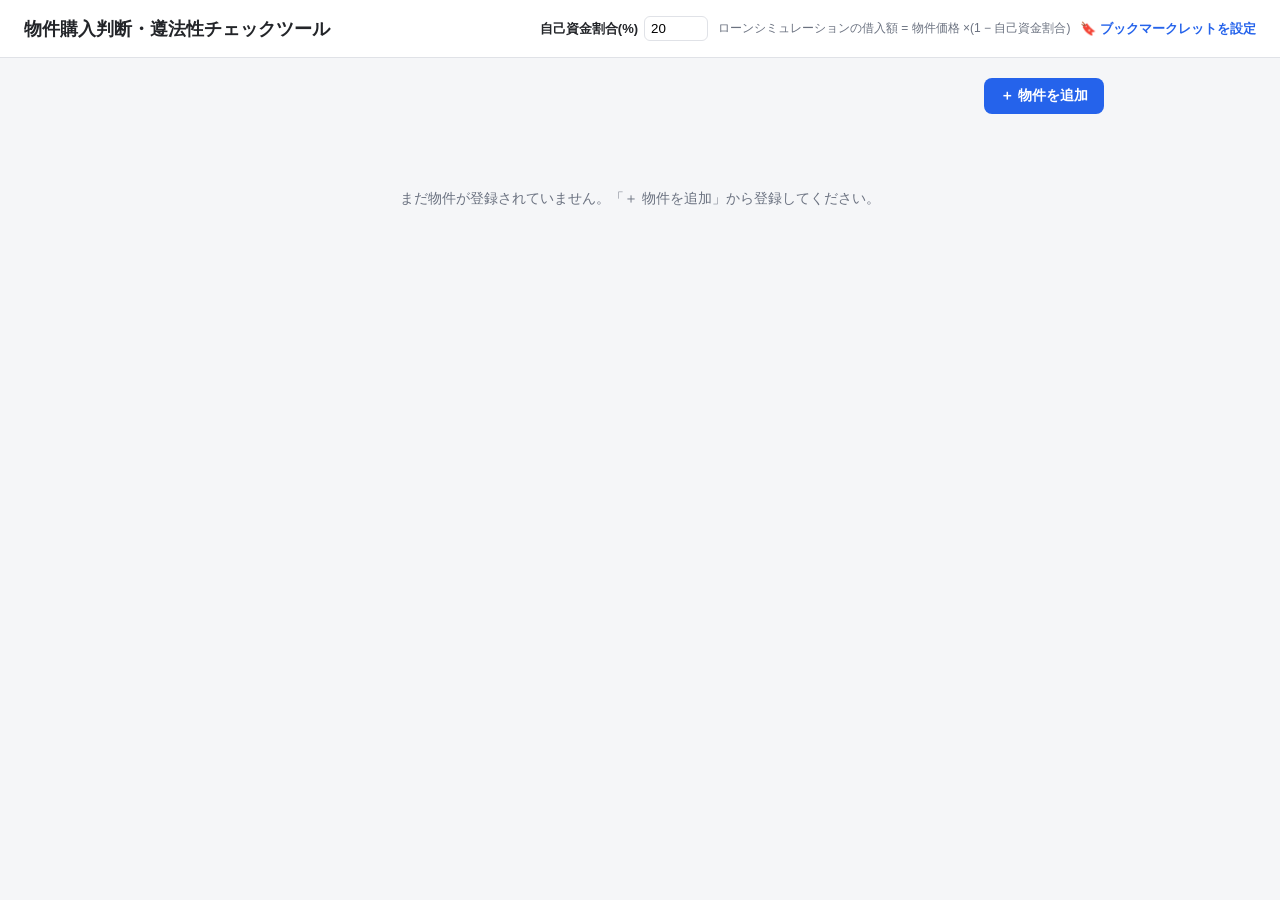
==== index.html @ ed20ab53 "Add property purchase judgement tool with bookmarklet import Static single-page app for checking zon" ====
<!DOCTYPE html>
<html lang="ja">
<head>
<meta charset="UTF-8">
<meta name="viewport" content="width=device-width, initial-scale=1.0">
<title>物件購入判断ツール</title>
<link rel="stylesheet" href="style.css">
</head>
<body>
<header class="app-header">
  <h1>物件購入判断・遵法性チェックツール</h1>
  <div class="global-settings">
    <label>
      自己資金割合(%)
      <input type="number" id="selfFundRatio" min="0" max="100" step="1" value="20">
    </label>
    <span class="hint">ローンシミュレーションの借入額 = 物件価格 ×(1 − 自己資金割合)</span>
    <a href="install.html" target="_blank" class="install-link">🔖 ブックマークレットを設定</a>
  </div>
</header>

<main>
  <section class="toolbar">
    <button id="btnNewProperty" class="btn-primary">＋ 物件を追加</button>
  </section>

  <section id="propertyList" class="property-list"></section>
</main>

<!-- 新規/編集フォーム -->
<div id="formOverlay" class="overlay hidden">
  <div class="modal">
    <h2 id="formTitle">物件を追加</h2>

    <div class="form-block">
      <label>物件情報を貼り付け(任意フォーマット可)</label>
      <textarea id="rawText" rows="8" placeholder="所在地：埼玉県春日部市南中曽根383-14&#10;価格：9,670万円&#10;土地面積：751m²&#10;建物面積：850m²&#10;建ぺい率／容積率：60%／200%&#10;都市計画：市街化区域&#10;現況：空室&#10;構造：重量鉄骨造&#10;築年月：1993年"></textarea>
      <button id="btnParse" class="btn-secondary">自動解析して下の項目に反映</button>
      <p class="hint">解析結果は必ず下の項目で確認・修正してください(フォーマットが多様なため誤検出の可能性があります)。</p>
    </div>

    <div class="form-grid">
      <label>物件名/住所<input type="text" id="f_address"></label>
      <label>構造<input type="text" id="f_structure"></label>
      <label>築年月<input type="text" id="f_builtYear"></label>
      <label>価格(万円)<input type="number" id="f_price" step="1"></label>
      <label>諸費用(万円・任意/空欄なら価格の7%で概算)<input type="number" id="f_costs" step="1"></label>
      <label>土地面積(m²)<input type="number" id="f_landArea" step="0.01"></label>
      <label>建築面積(建蔽率算定用・m²)<input type="number" id="f_footprintArea" step="0.01"></label>
      <label>延床面積(容積率算定用・m²)<input type="number" id="f_totalFloorArea" step="0.01"></label>
      <label>建蔽率(指定・%)<input type="number" id="f_coverageDesignated" step="0.1"></label>
      <label>容積率(指定・%)<input type="number" id="f_farDesignated" step="0.1"></label>
      <label>都市計画(記載のまま)<input type="text" id="f_cityPlanning"></label>
      <label>現況<input type="text" id="f_occupancy"></label>
      <label>想定家賃算出の基準面積(m²・空欄なら延床面積を使用)<input type="number" id="f_rentBasisArea" step="0.01"></label>
    </div>

    <div class="form-block">
      <label>近隣類似物件の家賃情報(複数件入力可)</label>
      <table class="comp-table" id="compTable">
        <thead><tr><th>住所/物件名</th><th>面積(m²)</th><th>家賃(万円/月)</th><th></th></tr></thead>
        <tbody id="compTableBody"></tbody>
      </table>
      <button id="btnAddComp" class="btn-secondary btn-small">＋ 類似物件を追加</button>
    </div>

    <div class="form-actions">
      <button id="btnCancel" class="btn-secondary">キャンセル</button>
      <button id="btnSave" class="btn-primary">保存</button>
    </div>
  </div>
</div>

<script src="app.js" defer></script>
</body>
</html>
---- style.css ----
:root {
  --color-bg: #f5f6f8;
  --color-surface: #ffffff;
  --color-border: #e0e2e7;
  --color-text: #232529;
  --color-muted: #6b7280;
  --color-primary: #2563eb;
  --color-primary-dark: #1d4ed8;
  --color-green: #16a34a;
  --color-green-bg: #dcfce7;
  --color-red: #dc2626;
  --color-red-bg: #fee2e2;
  --color-gray-bg: #f1f2f4;
  --radius: 10px;
}

* { box-sizing: border-box; }

body {
  margin: 0;
  font-family: -apple-system, BlinkMacSystemFont, "Hiragino Kaku Gothic ProN", "Yu Gothic", sans-serif;
  background: var(--color-bg);
  color: var(--color-text);
}

.app-header {
  background: var(--color-surface);
  padding: 16px 24px;
  border-bottom: 1px solid var(--color-border);
  display: flex;
  flex-wrap: wrap;
  align-items: center;
  justify-content: space-between;
  gap: 12px;
}

.app-header h1 {
  font-size: 18px;
  margin: 0;
}

.global-settings {
  display: flex;
  align-items: center;
  gap: 10px;
  font-size: 13px;
  color: var(--color-muted);
}

.global-settings label {
  display: flex;
  align-items: center;
  gap: 6px;
  color: var(--color-text);
  font-weight: 600;
}

.global-settings input {
  width: 64px;
  padding: 4px 6px;
  border: 1px solid var(--color-border);
  border-radius: 6px;
}

.install-link {
  color: var(--color-primary);
  text-decoration: none;
  font-weight: 600;
  white-space: nowrap;
}
.install-link:hover { text-decoration: underline; }

main {
  max-width: 960px;
  margin: 0 auto;
  padding: 20px 16px 60px;
}

.toolbar {
  margin-bottom: 16px;
  display: flex;
  justify-content: flex-end;
}

.btn-primary, .btn-secondary {
  border: none;
  border-radius: 8px;
  padding: 9px 16px;
  font-size: 14px;
  cursor: pointer;
  font-weight: 600;
}

.btn-primary {
  background: var(--color-primary);
  color: #fff;
}
.btn-primary:hover { background: var(--color-primary-dark); }

.btn-secondary {
  background: var(--color-gray-bg);
  color: var(--color-text);
}
.btn-secondary:hover { background: #e5e7eb; }

.btn-small { padding: 5px 10px; font-size: 12px; }

.btn-danger {
  background: none;
  border: none;
  color: var(--color-red);
  cursor: pointer;
  font-size: 13px;
}

.property-list {
  display: flex;
  flex-direction: column;
  gap: 14px;
}

.property-card {
  background: var(--color-surface);
  border: 1px solid var(--color-border);
  border-radius: var(--radius);
  overflow: hidden;
}

.card-summary {
  display: flex;
  align-items: center;
  justify-content: space-between;
  padding: 14px 18px;
  cursor: pointer;
  gap: 12px;
  flex-wrap: wrap;
}

.card-summary-main {
  display: flex;
  flex-direction: column;
  gap: 4px;
  min-width: 200px;
}

.card-title { font-weight: 700; font-size: 15px; }
.card-sub { font-size: 12px; color: var(--color-muted); }

.card-summary-metrics {
  display: flex;
  gap: 18px;
  align-items: center;
  flex-wrap: wrap;
}

.metric { text-align: center; }
.metric .value { font-size: 16px; font-weight: 700; }
.metric .label { font-size: 11px; color: var(--color-muted); }

.badge {
  display: inline-block;
  padding: 3px 10px;
  border-radius: 999px;
  font-size: 12px;
  font-weight: 700;
  white-space: nowrap;
}
.badge-ok { background: var(--color-green-bg); color: var(--color-green); }
.badge-ng { background: var(--color-red-bg); color: var(--color-red); }
.badge-warn { background: #fef3c7; color: #b45309; }
.badge-muted { background: var(--color-gray-bg); color: var(--color-muted); }

.card-actions {
  display: flex;
  gap: 8px;
}

.card-detail {
  border-top: 1px solid var(--color-border);
  padding: 18px;
  background: #fafbfc;
  display: none;
}
.card-detail.open { display: block; }

.detail-section {
  margin-bottom: 22px;
}
.detail-section:last-child { margin-bottom: 0; }

.detail-section h3 {
  font-size: 14px;
  margin: 0 0 10px;
  padding-bottom: 6px;
  border-bottom: 2px solid var(--color-border);
}

.kv-grid {
  display: grid;
  grid-template-columns: repeat(auto-fill, minmax(200px, 1fr));
  gap: 8px 16px;
  font-size: 13px;
}
.kv-grid div { display: flex; justify-content: space-between; gap: 8px; border-bottom: 1px dashed var(--color-border); padding: 3px 0; }
.kv-grid .k { color: var(--color-muted); }
.kv-grid .v { font-weight: 600; }

.reason-list {
  margin: 6px 0 0;
  padding-left: 18px;
  font-size: 13px;
  color: var(--color-red);
}

table.data-table, table.comp-table {
  width: 100%;
  border-collapse: collapse;
  font-size: 13px;
}
table.data-table th, table.data-table td,
table.comp-table th, table.comp-table td {
  border: 1px solid var(--color-border);
  padding: 6px 8px;
  text-align: right;
}
table.data-table th:first-child, table.data-table td:first-child,
table.comp-table th:first-child, table.comp-table td:first-child {
  text-align: left;
}
table.data-table th { background: var(--color-gray-bg); }
table.comp-table th { background: var(--color-gray-bg); }
table.comp-table input {
  width: 100%;
  border: 1px solid var(--color-border);
  border-radius: 6px;
  padding: 4px 6px;
  text-align: right;
}
table.comp-table td:first-child input { text-align: left; }

.toggle-link {
  color: var(--color-primary);
  cursor: pointer;
  font-size: 13px;
  text-decoration: underline;
}

.empty-state {
  text-align: center;
  color: var(--color-muted);
  padding: 60px 20px;
  font-size: 14px;
}

/* modal */
.overlay {
  position: fixed;
  inset: 0;
  background: rgba(0,0,0,0.45);
  display: flex;
  align-items: flex-start;
  justify-content: center;
  overflow-y: auto;
  padding: 30px 16px;
  z-index: 50;
}
.overlay.hidden { display: none; }

.modal {
  background: #fff;
  border-radius: 12px;
  padding: 24px;
  width: 100%;
  max-width: 760px;
}
.modal h2 { margin-top: 0; font-size: 18px; }

.form-block { margin-bottom: 18px; }
.form-block label { display: block; font-size: 13px; font-weight: 600; margin-bottom: 6px; }
.form-block textarea {
  width: 100%;
  border: 1px solid var(--color-border);
  border-radius: 8px;
  padding: 10px;
  font-size: 13px;
  font-family: inherit;
  resize: vertical;
  margin-bottom: 8px;
}
.form-block .hint { font-size: 12px; color: var(--color-muted); margin: 6px 0 0; }

.form-grid {
  display: grid;
  grid-template-columns: repeat(auto-fill, minmax(220px, 1fr));
  gap: 12px 16px;
  margin-bottom: 18px;
}
.form-grid label { font-size: 12px; font-weight: 600; color: var(--color-muted); display: flex; flex-direction: column; gap: 4px; }
.form-grid input {
  border: 1px solid var(--color-border);
  border-radius: 6px;
  padding: 7px 8px;
  font-size: 13px;
  font-weight: 400;
  color: var(--color-text);
}

.form-actions {
  display: flex;
  justify-content: flex-end;
  gap: 10px;
}

.hint { font-size: 12px; color: var(--color-muted); }

.year-table-wrap { overflow-x: auto; }
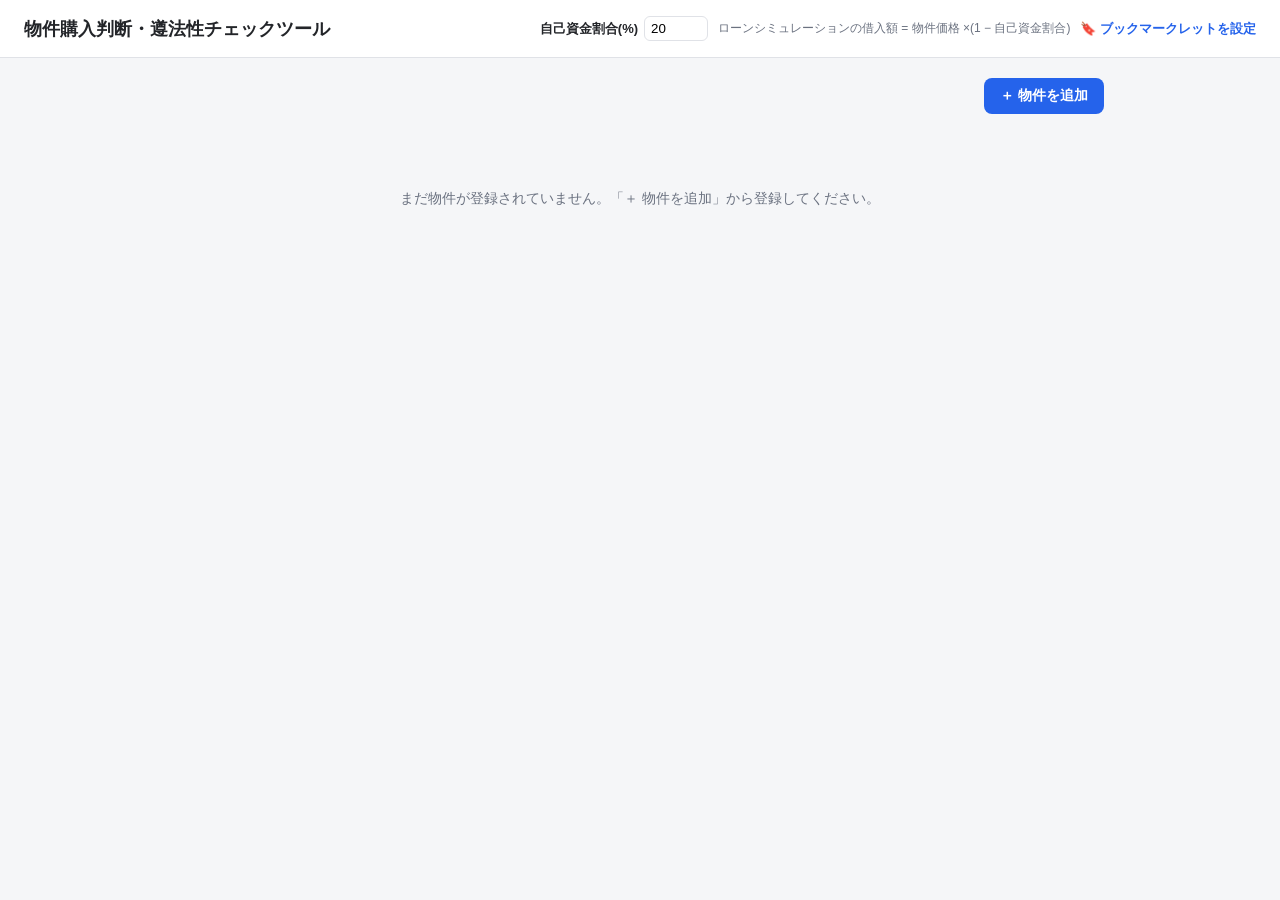
==== commit bb082413: "Add automatic rent estimation from official housing survey statistics When no manual rent comps are " ====
--- a/index.html
+++ b/index.html
@@ -41,6 +41,13 @@
 
     <div class="form-grid">
       <label>物件名/住所<input type="text" id="f_address"></label>
+      <label>物件種別(統計相場の判定に使用)
+        <select id="f_buildingType">
+          <option value="">不明・その他</option>
+          <option value="house">一戸建</option>
+          <option value="apartment">マンション・アパート(一棟含む)</option>
+        </select>
+      </label>
       <label>構造<input type="text" id="f_structure"></label>
       <label>築年月<input type="text" id="f_builtYear"></label>
       <label>価格(万円)<input type="number" id="f_price" step="1"></label>
@@ -71,6 +78,7 @@
   </div>
 </div>
 
+<script src="rent-data.js"></script>
 <script src="app.js" defer></script>
 </body>
 </html>
--- a/style.css
+++ b/style.css
@@ -296,13 +296,15 @@
   margin-bottom: 18px;
 }
 .form-grid label { font-size: 12px; font-weight: 600; color: var(--color-muted); display: flex; flex-direction: column; gap: 4px; }
-.form-grid input {
+.form-grid input,
+.form-grid select {
   border: 1px solid var(--color-border);
   border-radius: 6px;
   padding: 7px 8px;
   font-size: 13px;
   font-weight: 400;
   color: var(--color-text);
+  background: #fff;
 }
 
 .form-actions {
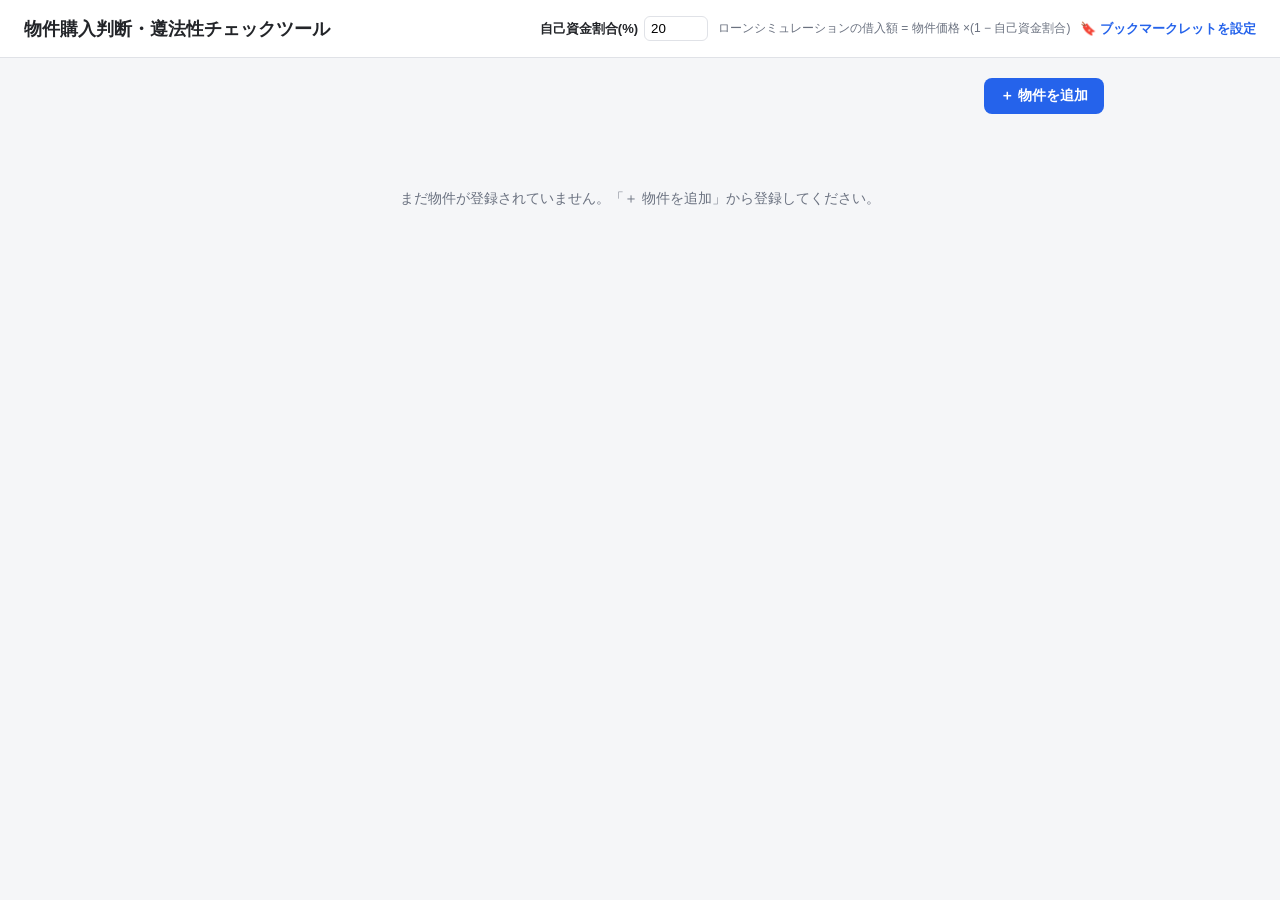
==== commit d5c7f1fa: "Estimate 建蔽率/容積率 from use-zone when not stated in listing When a listing omits 建ぺい率/容積率 but includes" ====
--- a/index.html
+++ b/index.html
@@ -53,10 +53,11 @@
       <label>価格(万円)<input type="number" id="f_price" step="1"></label>
       <label>諸費用(万円・任意/空欄なら価格の7%で概算)<input type="number" id="f_costs" step="1"></label>
       <label>土地面積(m²)<input type="number" id="f_landArea" step="0.01"></label>
-      <label>建築面積(建蔽率算定用・m²)<input type="number" id="f_footprintArea" step="0.01"></label>
+      <label>建築面積(建蔽率算定用・m²/未記載なら延床÷階数で自動推定)<input type="number" id="f_footprintArea" step="0.01"></label>
+      <label>地上階数(建築面積が空欄のとき延床÷階数で推定)<input type="number" id="f_floors" step="1" min="1"></label>
       <label>延床面積(容積率算定用・m²)<input type="number" id="f_totalFloorArea" step="0.01"></label>
-      <label>建蔽率(指定・%)<input type="number" id="f_coverageDesignated" step="0.1"></label>
-      <label>容積率(指定・%)<input type="number" id="f_farDesignated" step="0.1"></label>
+      <label>建蔽率(指定・%/未記載なら用途地域から推定)<input type="number" id="f_coverageDesignated" step="0.1"></label>
+      <label>容積率(指定・%/未記載なら用途地域から推定)<input type="number" id="f_farDesignated" step="0.1"></label>
       <label>都市計画(記載のまま)<input type="text" id="f_cityPlanning"></label>
       <label>現況<input type="text" id="f_occupancy"></label>
       <label>想定家賃算出の基準面積(m²・空欄なら延床面積を使用)<input type="number" id="f_rentBasisArea" step="0.01"></label>
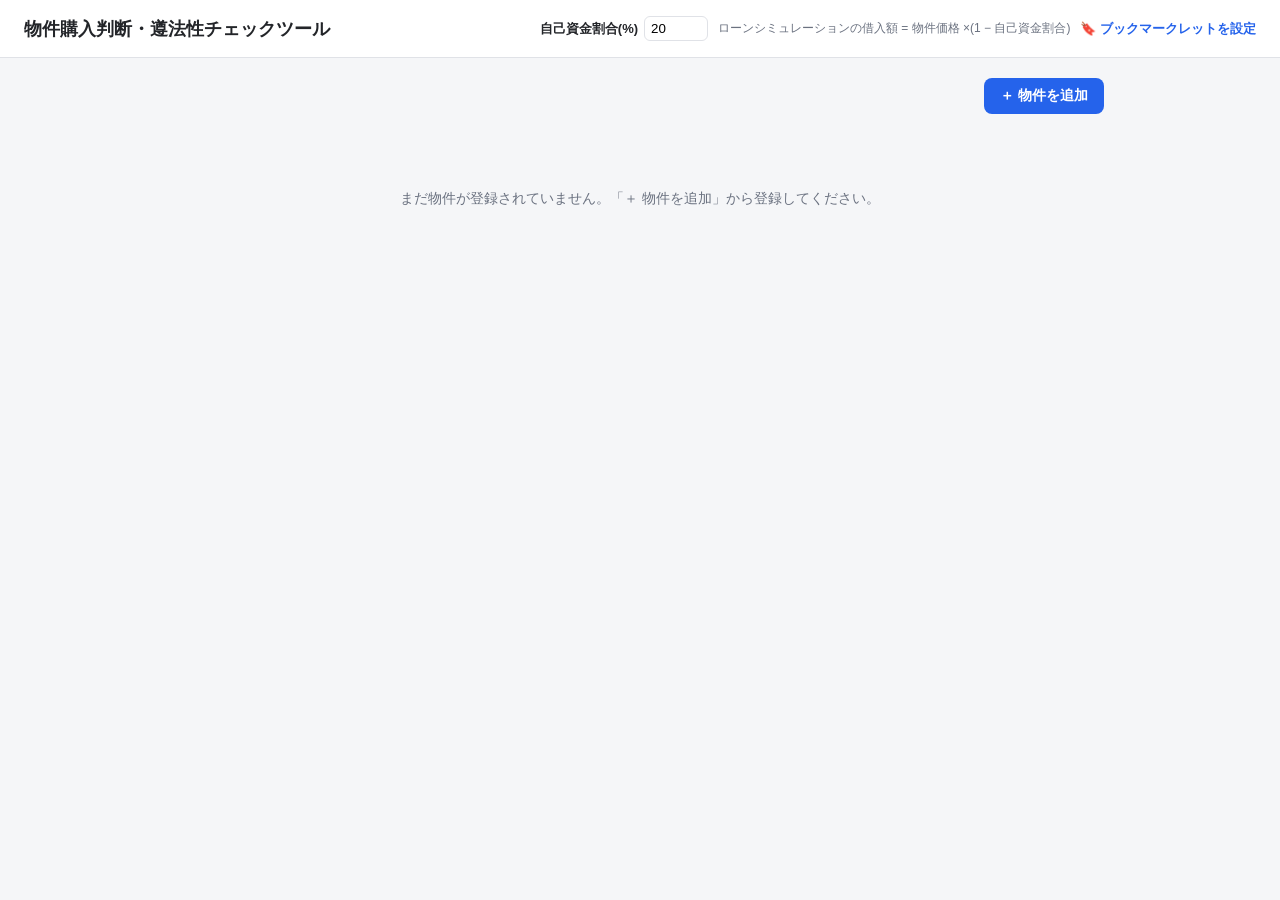
==== commit 454c5a63: "Auto-fill 諸費用 with 7% of sale price on parse Previously 7% was only applied as a silent fallback ins" ====
--- a/index.html
+++ b/index.html
@@ -51,7 +51,7 @@
       <label>構造<input type="text" id="f_structure"></label>
       <label>築年月<input type="text" id="f_builtYear"></label>
       <label>価格(万円)<input type="number" id="f_price" step="1"></label>
-      <label>諸費用(万円・任意/空欄なら価格の7%で概算)<input type="number" id="f_costs" step="1"></label>
+      <label>諸費用(万円・価格の7%を自動入力/変更可)<input type="number" id="f_costs" step="1"></label>
       <label>土地面積(m²)<input type="number" id="f_landArea" step="0.01"></label>
       <label>建築面積(建蔽率算定用・m²/未記載なら延床÷階数で自動推定)<input type="number" id="f_footprintArea" step="0.01"></label>
       <label>地上階数(建築面積が空欄のとき延床÷階数で推定)<input type="number" id="f_floors" step="1" min="1"></label>
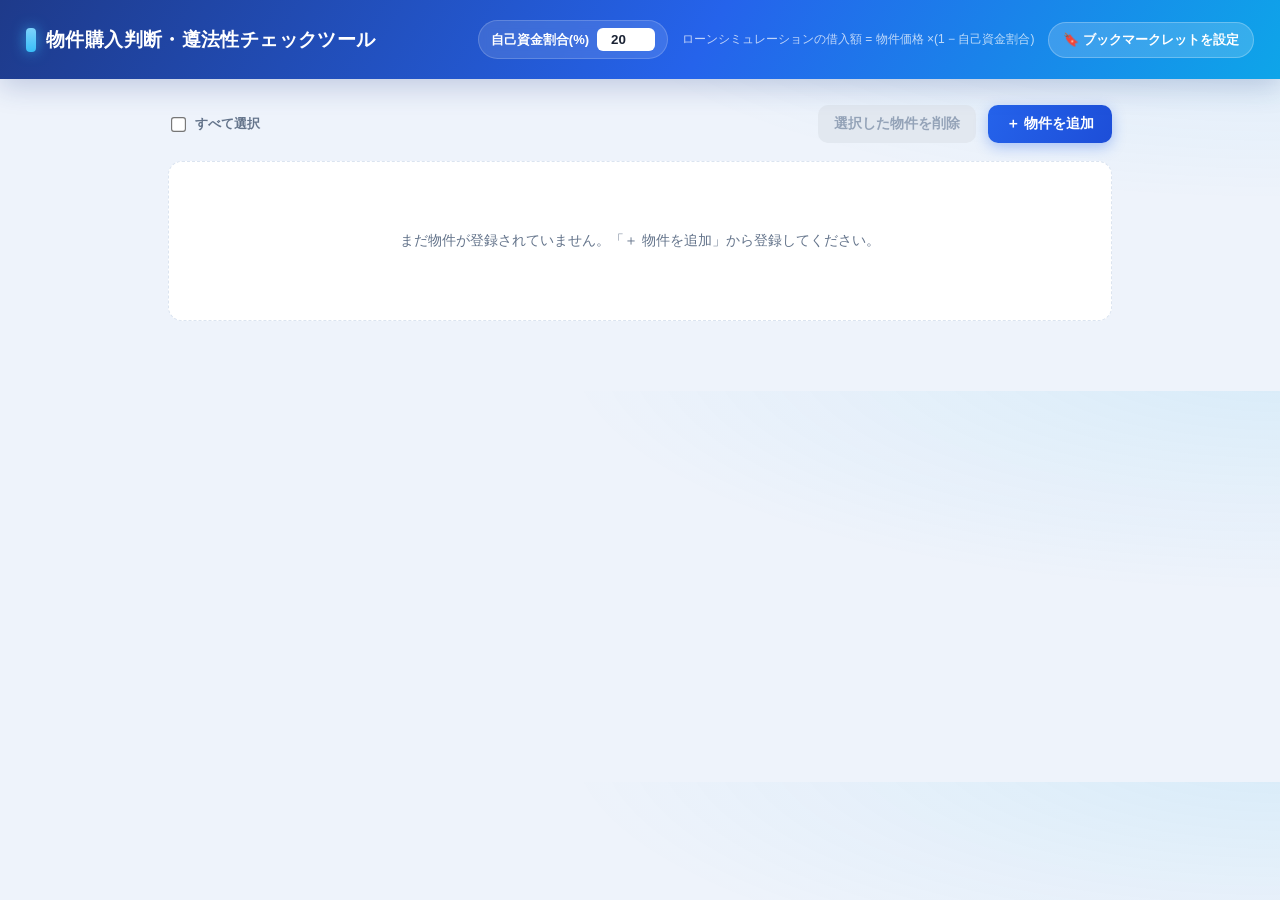
==== commit b0402890: "Add multi-select and bulk delete for properties Each card gets a checkbox; a toolbar with select-all" ====
--- a/index.html
+++ b/index.html
@@ -21,6 +21,8 @@
 
 <main>
   <section class="toolbar">
+    <label class="select-all-label"><input type="checkbox" id="selectAll"> すべて選択</label>
+    <button id="btnDeleteSelected" class="btn-danger-solid" disabled>選択した物件を削除</button>
     <button id="btnNewProperty" class="btn-primary">＋ 物件を追加</button>
   </section>
 
@@ -61,6 +63,7 @@
       <label>都市計画(記載のまま)<input type="text" id="f_cityPlanning"></label>
       <label>現況<input type="text" id="f_occupancy"></label>
       <label>想定家賃算出の基準面積(m²・空欄なら延床面積を使用)<input type="number" id="f_rentBasisArea" step="0.01"></label>
+      <label class="checkbox-field"><input type="checkbox" id="f_notRebuildable"> 再建築不可(チェックで除外対象)</label>
     </div>
 
     <div class="form-block">
--- a/style.css
+++ b/style.css
@@ -1,109 +1,206 @@
 :root {
-  --color-bg: #f5f6f8;
+  --color-bg: #eef3fb;
   --color-surface: #ffffff;
-  --color-border: #e0e2e7;
-  --color-text: #232529;
-  --color-muted: #6b7280;
+  --color-border: #dbe4f0;
+  --color-text: #1a2233;
+  --color-muted: #64748b;
   --color-primary: #2563eb;
   --color-primary-dark: #1d4ed8;
-  --color-green: #16a34a;
-  --color-green-bg: #dcfce7;
-  --color-red: #dc2626;
-  --color-red-bg: #fee2e2;
-  --color-gray-bg: #f1f2f4;
-  --radius: 10px;
+  --color-primary-soft: #eff5ff;
+  --color-accent: #0ea5e9;
+  --color-green: #0f9d6b;
+  --color-green-bg: #d9f7ec;
+  --color-red: #e11d48;
+  --color-red-bg: #ffe4ea;
+  --color-amber: #b45309;
+  --color-amber-bg: #fef3c7;
+  --color-gray-bg: #eef2f8;
+  --grad-header: linear-gradient(120deg, #1e3a8a 0%, #2563eb 55%, #0ea5e9 100%);
+  --grad-primary: linear-gradient(120deg, #2563eb 0%, #1d4ed8 100%);
+  --shadow-card: 0 1px 3px rgba(30, 58, 138, 0.06), 0 6px 20px rgba(30, 58, 138, 0.06);
+  --shadow-hover: 0 4px 10px rgba(30, 58, 138, 0.10), 0 14px 34px rgba(30, 58, 138, 0.12);
+  --radius: 14px;
+  --radius-sm: 9px;
 }
 
 * { box-sizing: border-box; }
 
 body {
   margin: 0;
-  font-family: -apple-system, BlinkMacSystemFont, "Hiragino Kaku Gothic ProN", "Yu Gothic", sans-serif;
-  background: var(--color-bg);
+  font-family: -apple-system, BlinkMacSystemFont, "Hiragino Kaku Gothic ProN", "Yu Gothic", "Segoe UI", sans-serif;
+  background:
+    radial-gradient(1200px 400px at 100% -10%, rgba(14, 165, 233, 0.10), transparent 60%),
+    var(--color-bg);
   color: var(--color-text);
-}
-
+  -webkit-font-smoothing: antialiased;
+}
+
+/* ---------- header ---------- */
 .app-header {
-  background: var(--color-surface);
-  padding: 16px 24px;
-  border-bottom: 1px solid var(--color-border);
+  background: var(--grad-header);
+  color: #fff;
+  padding: 20px 26px;
   display: flex;
   flex-wrap: wrap;
   align-items: center;
   justify-content: space-between;
+  gap: 14px;
+  box-shadow: 0 8px 28px rgba(30, 58, 138, 0.22);
+  position: relative;
+}
+
+.app-header h1 {
+  font-size: 19px;
+  font-weight: 700;
+  margin: 0;
+  letter-spacing: 0.02em;
+  display: flex;
+  align-items: center;
+  gap: 10px;
+}
+.app-header h1::before {
+  content: "";
+  width: 10px; height: 24px;
+  border-radius: 4px;
+  background: linear-gradient(180deg, #7dd3fc, #38bdf8);
+  box-shadow: 0 0 14px rgba(56, 189, 248, 0.7);
+}
+
+.global-settings {
+  display: flex;
+  align-items: center;
+  gap: 14px;
+  font-size: 13px;
+  color: rgba(255, 255, 255, 0.85);
+  flex-wrap: wrap;
+}
+
+.global-settings label {
+  display: flex;
+  align-items: center;
+  gap: 8px;
+  color: #fff;
+  font-weight: 600;
+  background: rgba(255, 255, 255, 0.12);
+  padding: 7px 12px;
+  border-radius: 999px;
+  backdrop-filter: blur(4px);
+  border: 1px solid rgba(255, 255, 255, 0.18);
+}
+
+.global-settings input {
+  width: 58px;
+  padding: 4px 8px;
+  border: none;
+  border-radius: 6px;
+  background: #fff;
+  color: var(--color-text);
+  font-weight: 700;
+  text-align: center;
+}
+
+.global-settings .hint { color: rgba(255,255,255,0.72); }
+
+.install-link {
+  color: #fff;
+  text-decoration: none;
+  font-weight: 600;
+  white-space: nowrap;
+  background: rgba(255, 255, 255, 0.16);
+  padding: 8px 14px;
+  border-radius: 999px;
+  border: 1px solid rgba(255, 255, 255, 0.25);
+  transition: background 0.15s;
+}
+.install-link:hover { background: rgba(255, 255, 255, 0.28); }
+
+main {
+  max-width: 980px;
+  margin: 0 auto;
+  padding: 26px 18px 70px;
+}
+
+.toolbar {
+  margin-bottom: 18px;
+  display: flex;
+  justify-content: flex-end;
+  align-items: center;
   gap: 12px;
-}
-
-.app-header h1 {
-  font-size: 18px;
-  margin: 0;
-}
-
-.global-settings {
-  display: flex;
-  align-items: center;
-  gap: 10px;
-  font-size: 13px;
+  flex-wrap: wrap;
+}
+
+.select-all-label {
+  display: flex;
+  align-items: center;
+  gap: 7px;
+  font-size: 13px;
+  font-weight: 600;
   color: var(--color-muted);
-}
-
-.global-settings label {
-  display: flex;
-  align-items: center;
-  gap: 6px;
-  color: var(--color-text);
-  font-weight: 600;
-}
-
-.global-settings input {
-  width: 64px;
-  padding: 4px 6px;
-  border: 1px solid var(--color-border);
-  border-radius: 6px;
-}
-
-.install-link {
-  color: var(--color-primary);
-  text-decoration: none;
-  font-weight: 600;
-  white-space: nowrap;
-}
-.install-link:hover { text-decoration: underline; }
-
-main {
-  max-width: 960px;
-  margin: 0 auto;
-  padding: 20px 16px 60px;
-}
-
-.toolbar {
-  margin-bottom: 16px;
-  display: flex;
-  justify-content: flex-end;
-}
-
+  margin-right: auto;
+  cursor: pointer;
+}
+.select-all-label input { accent-color: var(--color-primary); transform: scale(1.15); }
+
+.btn-danger-solid {
+  border: none;
+  border-radius: 10px;
+  padding: 10px 16px;
+  font-size: 14px;
+  font-weight: 600;
+  cursor: pointer;
+  background: var(--color-red);
+  color: #fff;
+  box-shadow: 0 4px 14px rgba(225, 29, 72, 0.3);
+  transition: opacity 0.15s, transform 0.08s;
+}
+.btn-danger-solid:hover:not(:disabled) { transform: translateY(-1px); }
+.btn-danger-solid:disabled {
+  background: #e2e8f0;
+  color: #94a3b8;
+  box-shadow: none;
+  cursor: not-allowed;
+}
+
+.card-select {
+  display: flex;
+  align-items: center;
+  padding: 0 4px 0 6px;
+  cursor: pointer;
+}
+.card-select input {
+  width: 18px;
+  height: 18px;
+  accent-color: var(--color-primary);
+  cursor: pointer;
+}
+
+/* ---------- buttons ---------- */
 .btn-primary, .btn-secondary {
   border: none;
-  border-radius: 8px;
-  padding: 9px 16px;
+  border-radius: 10px;
+  padding: 10px 18px;
   font-size: 14px;
   cursor: pointer;
   font-weight: 600;
+  transition: transform 0.08s, box-shadow 0.15s, background 0.15s;
 }
 
 .btn-primary {
-  background: var(--color-primary);
+  background: var(--grad-primary);
   color: #fff;
-}
-.btn-primary:hover { background: var(--color-primary-dark); }
+  box-shadow: 0 4px 14px rgba(37, 99, 235, 0.35);
+}
+.btn-primary:hover { box-shadow: 0 6px 20px rgba(37, 99, 235, 0.45); transform: translateY(-1px); }
+.btn-primary:active { transform: translateY(0); }
 
 .btn-secondary {
-  background: var(--color-gray-bg);
-  color: var(--color-text);
-}
-.btn-secondary:hover { background: #e5e7eb; }
-
-.btn-small { padding: 5px 10px; font-size: 12px; }
+  background: #fff;
+  color: var(--color-primary-dark);
+  border: 1px solid var(--color-border);
+}
+.btn-secondary:hover { background: var(--color-primary-soft); border-color: #bcd0f0; }
+
+.btn-small { padding: 6px 12px; font-size: 12px; }
 
 .btn-danger {
   background: none;
@@ -111,12 +208,18 @@
   color: var(--color-red);
   cursor: pointer;
   font-size: 13px;
-}
-
+  font-weight: 600;
+  border-radius: 8px;
+  padding: 6px 10px;
+  transition: background 0.15s;
+}
+.btn-danger:hover { background: var(--color-red-bg); }
+
+/* ---------- property cards ---------- */
 .property-list {
   display: flex;
   flex-direction: column;
-  gap: 14px;
+  gap: 16px;
 }
 
 .property-card {
@@ -124,195 +227,290 @@
   border: 1px solid var(--color-border);
   border-radius: var(--radius);
   overflow: hidden;
-}
+  box-shadow: var(--shadow-card);
+  transition: box-shadow 0.2s, transform 0.12s;
+}
+.property-card:hover { box-shadow: var(--shadow-hover); }
 
 .card-summary {
   display: flex;
   align-items: center;
   justify-content: space-between;
-  padding: 14px 18px;
-  cursor: pointer;
-  gap: 12px;
+  padding: 18px 20px;
+  cursor: pointer;
+  gap: 14px;
   flex-wrap: wrap;
+  position: relative;
+}
+.card-summary::before {
+  content: "";
+  position: absolute;
+  left: 0; top: 14px; bottom: 14px;
+  width: 4px;
+  border-radius: 0 4px 4px 0;
+  background: var(--grad-primary);
 }
 
 .card-summary-main {
   display: flex;
   flex-direction: column;
-  gap: 4px;
+  gap: 5px;
   min-width: 200px;
-}
-
-.card-title { font-weight: 700; font-size: 15px; }
+  padding-left: 10px;
+}
+
+.card-title { font-weight: 700; font-size: 16px; letter-spacing: 0.01em; }
 .card-sub { font-size: 12px; color: var(--color-muted); }
+.card-date {
+  font-size: 11px;
+  color: var(--color-primary-dark);
+  font-weight: 600;
+  background: var(--color-primary-soft);
+  padding: 2px 8px;
+  border-radius: 999px;
+  align-self: flex-start;
+  margin-top: 2px;
+}
 
 .card-summary-metrics {
   display: flex;
-  gap: 18px;
+  gap: 22px;
   align-items: center;
   flex-wrap: wrap;
 }
 
 .metric { text-align: center; }
-.metric .value { font-size: 16px; font-weight: 700; }
-.metric .label { font-size: 11px; color: var(--color-muted); }
+.metric .value { font-size: 17px; font-weight: 800; color: var(--color-primary-dark); }
+.metric .label { font-size: 11px; color: var(--color-muted); margin-top: 2px; }
 
 .badge {
   display: inline-block;
-  padding: 3px 10px;
+  padding: 4px 12px;
   border-radius: 999px;
   font-size: 12px;
   font-weight: 700;
   white-space: nowrap;
+  letter-spacing: 0.02em;
 }
 .badge-ok { background: var(--color-green-bg); color: var(--color-green); }
 .badge-ng { background: var(--color-red-bg); color: var(--color-red); }
-.badge-warn { background: #fef3c7; color: #b45309; }
+.badge-warn { background: var(--color-amber-bg); color: var(--color-amber); }
 .badge-muted { background: var(--color-gray-bg); color: var(--color-muted); }
 
 .card-actions {
   display: flex;
   gap: 8px;
+  align-items: center;
 }
 
 .card-detail {
   border-top: 1px solid var(--color-border);
-  padding: 18px;
-  background: #fafbfc;
+  padding: 22px;
+  background: linear-gradient(180deg, #f7faff 0%, #fbfcfe 100%);
   display: none;
 }
 .card-detail.open { display: block; }
 
 .detail-section {
-  margin-bottom: 22px;
+  margin-bottom: 24px;
 }
 .detail-section:last-child { margin-bottom: 0; }
 
 .detail-section h3 {
   font-size: 14px;
-  margin: 0 0 10px;
-  padding-bottom: 6px;
-  border-bottom: 2px solid var(--color-border);
+  font-weight: 700;
+  margin: 0 0 12px;
+  padding-left: 12px;
+  color: var(--color-primary-dark);
+  border-left: 4px solid var(--color-primary);
+  line-height: 1.3;
 }
 
 .kv-grid {
   display: grid;
-  grid-template-columns: repeat(auto-fill, minmax(200px, 1fr));
-  gap: 8px 16px;
-  font-size: 13px;
-}
-.kv-grid div { display: flex; justify-content: space-between; gap: 8px; border-bottom: 1px dashed var(--color-border); padding: 3px 0; }
+  grid-template-columns: repeat(auto-fill, minmax(210px, 1fr));
+  gap: 8px 18px;
+  font-size: 13px;
+}
+.kv-grid div {
+  display: flex;
+  justify-content: space-between;
+  gap: 8px;
+  border-bottom: 1px solid var(--color-border);
+  padding: 6px 0;
+}
 .kv-grid .k { color: var(--color-muted); }
-.kv-grid .v { font-weight: 600; }
+.kv-grid .v { font-weight: 600; text-align: right; }
 
 .reason-list {
-  margin: 6px 0 0;
-  padding-left: 18px;
+  margin: 8px 0 0;
+  padding: 10px 14px 10px 30px;
   font-size: 13px;
   color: var(--color-red);
-}
-
+  background: var(--color-red-bg);
+  border-radius: var(--radius-sm);
+}
+
+/* ---------- tables ---------- */
 table.data-table, table.comp-table {
   width: 100%;
   border-collapse: collapse;
   font-size: 13px;
+  background: #fff;
+  border-radius: var(--radius-sm);
+  overflow: hidden;
+  box-shadow: 0 1px 2px rgba(30,58,138,0.05);
 }
 table.data-table th, table.data-table td,
 table.comp-table th, table.comp-table td {
   border: 1px solid var(--color-border);
-  padding: 6px 8px;
+  padding: 8px 10px;
   text-align: right;
 }
 table.data-table th:first-child, table.data-table td:first-child,
 table.comp-table th:first-child, table.comp-table td:first-child {
   text-align: left;
 }
-table.data-table th { background: var(--color-gray-bg); }
-table.comp-table th { background: var(--color-gray-bg); }
+table.data-table th, table.comp-table th {
+  background: var(--color-primary-soft);
+  color: var(--color-primary-dark);
+  font-weight: 700;
+}
+table.data-table tbody tr:nth-child(even) { background: #f7faff; }
 table.comp-table input {
   width: 100%;
   border: 1px solid var(--color-border);
   border-radius: 6px;
-  padding: 4px 6px;
+  padding: 5px 7px;
   text-align: right;
 }
 table.comp-table td:first-child input { text-align: left; }
 
 .toggle-link {
+  display: inline-block;
+  margin-top: 8px;
   color: var(--color-primary);
   cursor: pointer;
   font-size: 13px;
-  text-decoration: underline;
-}
+  font-weight: 600;
+  text-decoration: none;
+  border-bottom: 1.5px dotted var(--color-primary);
+}
+.toggle-link:hover { color: var(--color-primary-dark); }
 
 .empty-state {
   text-align: center;
   color: var(--color-muted);
-  padding: 60px 20px;
+  padding: 70px 20px;
   font-size: 14px;
-}
-
-/* modal */
+  background: var(--color-surface);
+  border: 1px dashed var(--color-border);
+  border-radius: var(--radius);
+}
+
+/* ---------- modal ---------- */
 .overlay {
   position: fixed;
   inset: 0;
-  background: rgba(0,0,0,0.45);
+  background: rgba(15, 30, 70, 0.5);
+  backdrop-filter: blur(3px);
   display: flex;
   align-items: flex-start;
   justify-content: center;
   overflow-y: auto;
-  padding: 30px 16px;
+  padding: 34px 16px;
   z-index: 50;
 }
 .overlay.hidden { display: none; }
 
 .modal {
   background: #fff;
-  border-radius: 12px;
-  padding: 24px;
+  border-radius: 18px;
+  padding: 26px 28px;
   width: 100%;
-  max-width: 760px;
-}
-.modal h2 { margin-top: 0; font-size: 18px; }
-
-.form-block { margin-bottom: 18px; }
-.form-block label { display: block; font-size: 13px; font-weight: 600; margin-bottom: 6px; }
+  max-width: 780px;
+  box-shadow: 0 24px 70px rgba(15, 30, 70, 0.35);
+  border-top: 5px solid var(--color-primary);
+}
+.modal h2 {
+  margin-top: 0;
+  font-size: 19px;
+  color: var(--color-primary-dark);
+  display: flex;
+  align-items: center;
+  gap: 10px;
+}
+
+.form-block { margin-bottom: 20px; }
+.form-block label { display: block; font-size: 13px; font-weight: 700; margin-bottom: 8px; color: var(--color-text); }
 .form-block textarea {
   width: 100%;
   border: 1px solid var(--color-border);
-  border-radius: 8px;
-  padding: 10px;
+  border-radius: 10px;
+  padding: 12px;
   font-size: 13px;
   font-family: inherit;
   resize: vertical;
   margin-bottom: 8px;
+  background: #fbfdff;
+  transition: border-color 0.15s, box-shadow 0.15s;
+}
+.form-block textarea:focus {
+  outline: none;
+  border-color: var(--color-primary);
+  box-shadow: 0 0 0 3px rgba(37, 99, 235, 0.15);
 }
 .form-block .hint { font-size: 12px; color: var(--color-muted); margin: 6px 0 0; }
 
 .form-grid {
   display: grid;
   grid-template-columns: repeat(auto-fill, minmax(220px, 1fr));
-  gap: 12px 16px;
-  margin-bottom: 18px;
-}
-.form-grid label { font-size: 12px; font-weight: 600; color: var(--color-muted); display: flex; flex-direction: column; gap: 4px; }
+  gap: 14px 18px;
+  margin-bottom: 20px;
+}
+.form-grid label { font-size: 12px; font-weight: 600; color: var(--color-muted); display: flex; flex-direction: column; gap: 5px; }
+.form-grid .checkbox-field {
+  flex-direction: row;
+  align-items: center;
+  gap: 8px;
+  color: var(--color-text);
+  font-weight: 700;
+  background: var(--color-primary-soft);
+  padding: 10px 12px;
+  border-radius: var(--radius-sm);
+  border: 1px solid var(--color-border);
+}
+.form-grid .checkbox-field input {
+  width: auto;
+  accent-color: var(--color-primary);
+  transform: scale(1.15);
+}
+
 .form-grid input,
 .form-grid select {
   border: 1px solid var(--color-border);
-  border-radius: 6px;
-  padding: 7px 8px;
-  font-size: 13px;
-  font-weight: 400;
+  border-radius: 8px;
+  padding: 9px 10px;
+  font-size: 13px;
+  font-weight: 500;
   color: var(--color-text);
   background: #fff;
+  transition: border-color 0.15s, box-shadow 0.15s;
+}
+.form-grid input:focus,
+.form-grid select:focus {
+  outline: none;
+  border-color: var(--color-primary);
+  box-shadow: 0 0 0 3px rgba(37, 99, 235, 0.15);
 }
 
 .form-actions {
   display: flex;
   justify-content: flex-end;
-  gap: 10px;
+  gap: 12px;
+  padding-top: 4px;
 }
 
 .hint { font-size: 12px; color: var(--color-muted); }
 
-.year-table-wrap { overflow-x: auto; }
+.year-table-wrap { overflow-x: auto; -webkit-overflow-scrolling: touch; }
